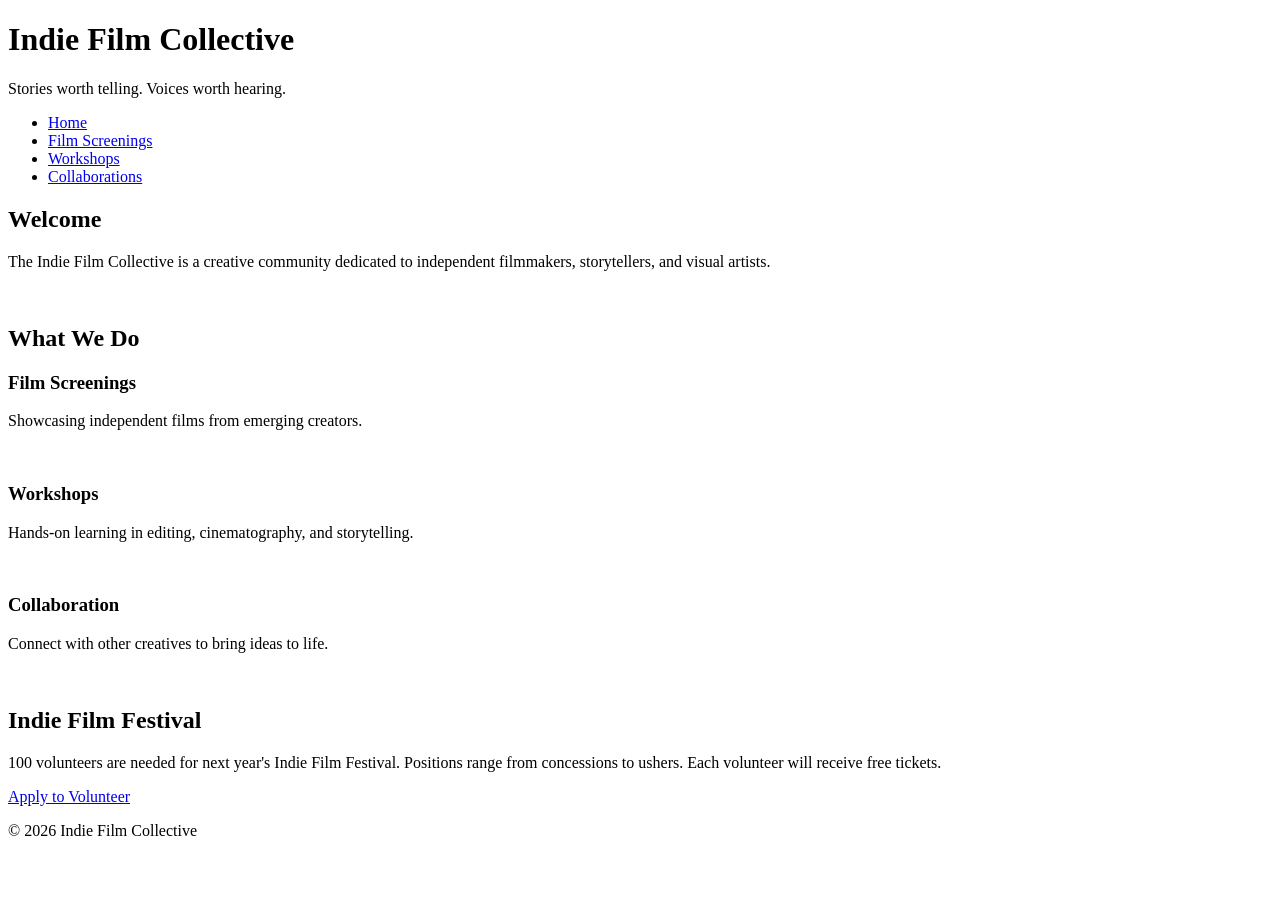
==== index.html @ 1dd47804 "Create additional HTML pages and update nav" ====
<!DOCTYPE html>
<html lang="en">
<head>
    <meta charset="UTF-8">
    <meta name="viewport" content="width=device-width, initial-scale=1.0">
    <title>Indie Film Collective</title>
    <link rel="stylesheet" href="styles.css">
</head>

<body>
<!-- Copy and paste this header in each new page -->
<header>
    <h1>Indie Film Collective</h1>
    <p>Stories worth telling. Voices worth hearing.</p>
</header>
<!-- Update these hrefs to relative links to their new pages and copy and paste in each new page -->
<nav>
    <ul>
        <li><a href="index.html">Home</a></li>
        <li><a href="screenings.html">Film Screenings</a></li>
        <li><a href="workshops.html">Workshops</a></li>
        <li><a href="collaborations.html">Collaborations</a></li>
    </ul>
</nav>
<main>
    <!-- This section stays on the homepage -->
    <section>
        <h2>Welcome</h2>
        <p>The Indie Film Collective is a creative community dedicated to independent filmmakers, storytellers, and visual artists.</p>
        <img src="images/filmmaker.jpg" width="500" alt="">
    </section>
    <section> <!-- This section can be deleted from the homepage. It will not be copied to a new page -->
        <h2>What We Do</h2>
        <div class="card-row">
            <!-- Transfer this section the the new screenings page -->
            <section id="screenings">
                <h3>Film Screenings</h3>
                <p>Showcasing independent films from emerging creators.</p>
                <img src="images/screenings.jpg" width="500" alt="">
            </section>
            <!-- Transfer this section the the new workshops page -->
            <section id="workshops">
                <h3>Workshops</h3>
                <p>Hands-on learning in editing, cinematography, and storytelling.</p>
                <img src="images/workshops.jpg" width="500" alt="">
            </section>            
            <!-- Transfer this section the the new collaborations page -->
            <section id="collaborations">
                <h3>Collaboration</h3>
                <p>Connect with other creatives to bring ideas to life.</p>
                <img src="images/collaboration.jpg" width="500" alt="">
            </section>
        </div>
    </section>
</main>
<!--Copy this aside in each new page-->
<aside>
    <h2>Indie Film Festival</h2>
    <p>100 volunteers are needed for next year's Indie Film Festival. Positions range from concessions to ushers. Each volunteer will receive free tickets.</p>
    <a href="#">Apply to Volunteer</a>
</aside>
<!--Copy this footer in each new page-->
<footer>
    <p>&copy; 2026 Indie Film Collective</p>
</footer>
</body>
</html>
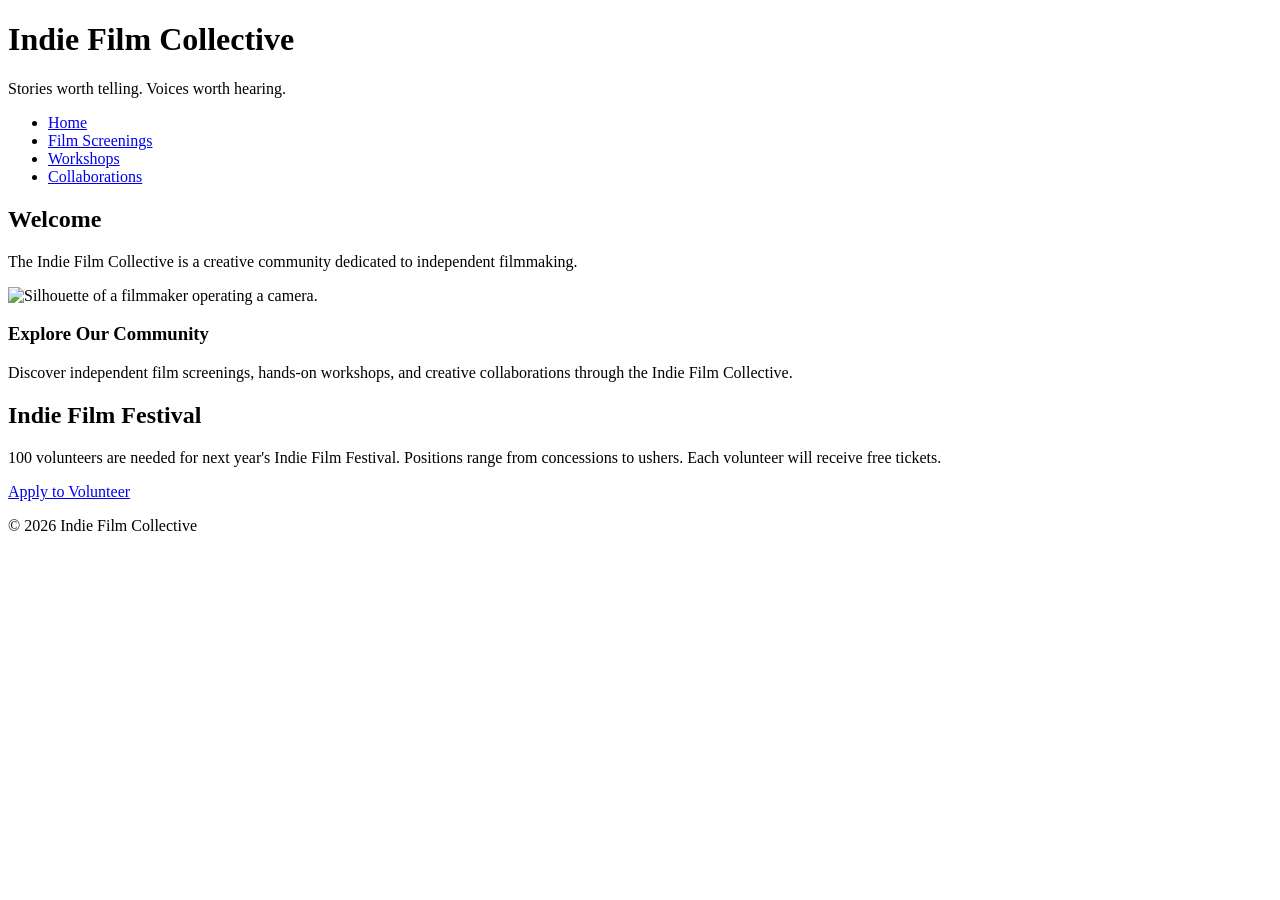
==== commit ef0b3030: "update homepage and organize page content" ====
--- a/index.html
+++ b/index.html
@@ -26,31 +26,11 @@
     <!-- This section stays on the homepage -->
     <section>
         <h2>Welcome</h2>
-        <p>The Indie Film Collective is a creative community dedicated to independent filmmakers, storytellers, and visual artists.</p>
-        <img src="images/filmmaker.jpg" width="500" alt="">
-    </section>
-    <section> <!-- This section can be deleted from the homepage. It will not be copied to a new page -->
-        <h2>What We Do</h2>
-        <div class="card-row">
-            <!-- Transfer this section the the new screenings page -->
-            <section id="screenings">
-                <h3>Film Screenings</h3>
-                <p>Showcasing independent films from emerging creators.</p>
-                <img src="images/screenings.jpg" width="500" alt="">
-            </section>
-            <!-- Transfer this section the the new workshops page -->
-            <section id="workshops">
-                <h3>Workshops</h3>
-                <p>Hands-on learning in editing, cinematography, and storytelling.</p>
-                <img src="images/workshops.jpg" width="500" alt="">
-            </section>            
-            <!-- Transfer this section the the new collaborations page -->
-            <section id="collaborations">
-                <h3>Collaboration</h3>
-                <p>Connect with other creatives to bring ideas to life.</p>
-                <img src="images/collaboration.jpg" width="500" alt="">
-            </section>
-        </div>
+        <p>The Indie Film Collective is a creative community dedicated to independent filmmaking.</p>
+        <img src="images/filmmaker.jpg" width="500" 
+          alt="Silhouette of a filmmaker operating a camera.">
+          <h3>Explore Our Community</h3>
+          <p>Discover independent film screenings, hands-on workshops, and creative collaborations through the Indie Film Collective.</p>
     </section>
 </main>
 <!--Copy this aside in each new page-->
